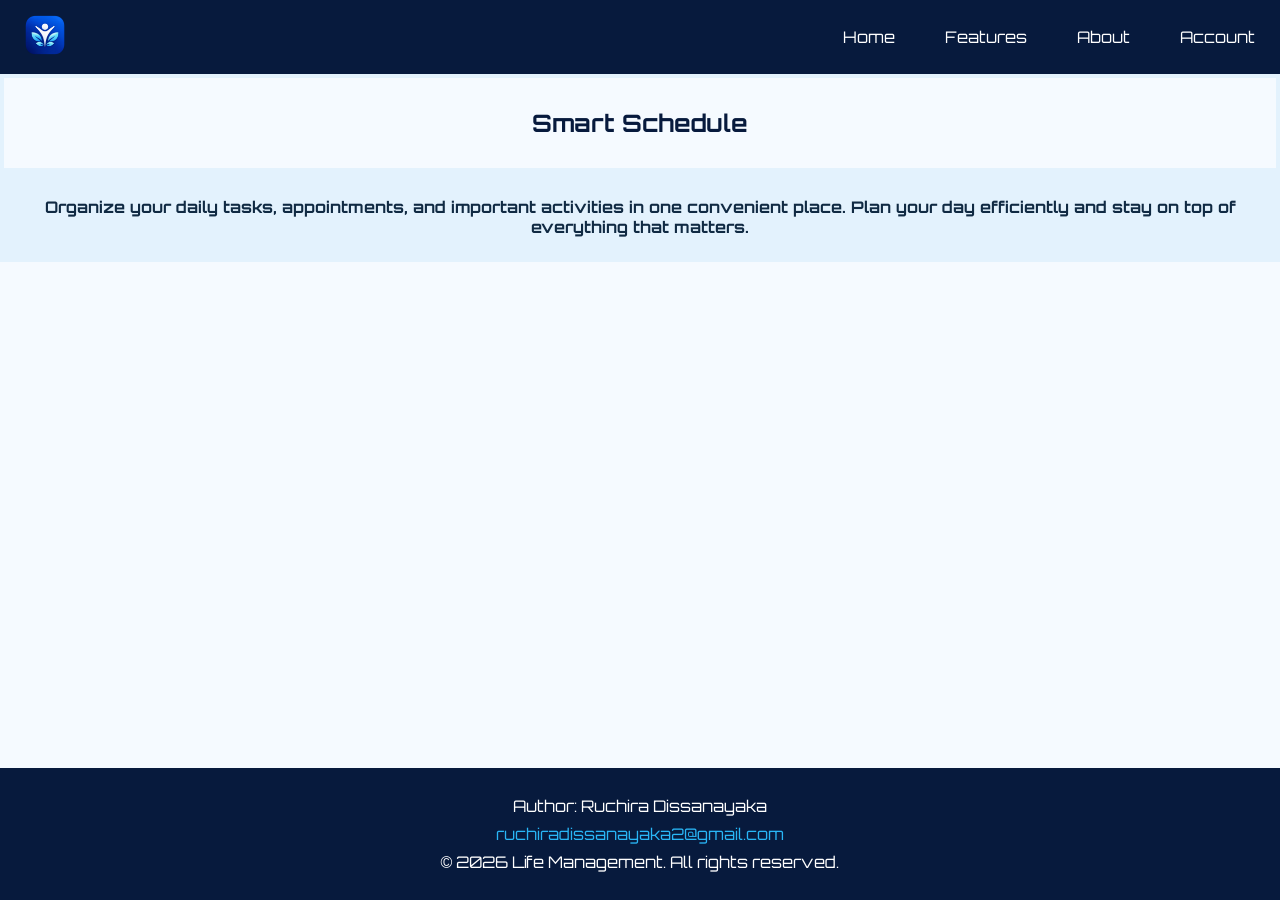
==== subHtml/schedule.html @ bd70980c "Add files via upload" ====
<!DOCTYPE html>
<html lang="en">

<head>
    <title>Life Management</title>

    <link rel="preconnect" href="https://fonts.googleapis.com">
    <link rel="preconnect" href="https://fonts.gstatic.com" crossorigin>

    <link
        href="https://fonts.googleapis.com/css2?family=Orbitron:wght@400..900&display=swap"
        rel="stylesheet"
    >

    <link rel="stylesheet" href="../styles.css">

    <link rel="icon" type="image/x-icon" href="images/logo.png">
</head>

<body>

    <!-- =========================
         NAVIGATION BAR
         ========================= -->

    <nav class="navigation-bar">

        <ul>

            <li>
                <img
                    class="logo-img"
                    alt="Life Management logo"
                    src="../images/logo.png"
                >
            </li>

            <li>
                <a href="#">Home</a>
            </li>

            <li>
                <a href="#">Features</a>
            </li>

            <li>
                <a href="#">About</a>
            </li>

            <li>
                <a href="#">Account</a>
            </li>

        </ul>

    </nav>

  <main>
     <!-- =========================
             SECTION 1 - WELCOME
             ========================= -->

        <section class="section-1">

            <h1>
                Smart Schedule
            </h1>

        </section>


        <!-- =========================
             SECTION 2 - DESCRIPTION
             ========================= -->

        <section class="section-2">

            <p>
                Organize your daily tasks, appointments, and important activities in one convenient place. Plan your day efficiently and stay on top of everything that matters.
            </p>

        </section>

    </main>


    <!-- =========================
         FOOTER
         ========================= -->

    <footer>

        <p>
            Author: Ruchira Dissanayaka
        </p>

        <p>
            <a href="mailto:ruchiradissanayaka2@gmail.com">
                ruchiradissanayaka2@gmail.com
            </a>
        </p>

        <p>
            &copy; 2026 Life Management. All rights reserved.
        </p>

    </footer>

</body>

</html>
---- styles.css ----
/* =========================
   COLOR PALETTE
   ========================= */

:root {

    --deep-navy: #071A3D;
    --navy-blue: #0B2D5C;
    --primary-blue: #1565C0;
    --bright-blue: #29B6F6;

    --light-blue: #E3F2FD;
    --very-light-blue: #F5FAFF;

    --white: #FFFFFF;
    --text-dark: #102A43;


    /* Section 4 palettes */

    --schedule-main: #1565C0;
    --schedule-light: #E3F2FD;

    --workout-main: #3949AB;
    --workout-light: #E8EAF6;

    --finance-main: #00838F;
    --finance-light: #E0F7FA;

    --habits-main: #2E7D32;
    --habits-light: #E8F5E9;

    --profile-main: #6A1B9A;
    --profile-light: #F3E5F5;
}


/* =========================
   GENERAL
   ========================= */

body {

    margin: 0;

    font-family: 'Orbitron', sans-serif;

    min-height: 100vh;

    display: flex;

    flex-direction: column;

    background: var(--very-light-blue);

    color: var(--text-dark);
}


main {
    flex: 1;
}


main p,
h1 {
    margin: 0;
}


/* =========================
   NAVIGATION BAR
   ========================= */

.navigation-bar {

    background: var(--deep-navy);
}


.navigation-bar ul {

    list-style-type: none;

    margin: 0;

    padding: 0;

    display: flex;

    align-items: center;

    justify-content: flex-end;
}


.navigation-bar li {

    padding: 15px 25px;

    color: var(--white);
}


.navigation-bar li:first-child {

    margin-right: auto;
}


.logo-img {

    width: 40px;

    height: 40px;

    object-fit: contain;
}


.navigation-bar a {

    color: var(--white);

    text-decoration: none;

    transition: 0.3s;
}


.navigation-bar a:hover {

    color: var(--bright-blue);
}


/* =========================
   SECTION 1 - WELCOME
   ========================= */

.section-1 {

    text-align: center;

    font-family: inherit;

    font-weight: bold;

    color: var(--deep-navy);

    background: var(--very-light-blue);

    border: 4px solid var(--light-blue);

    padding: 30px 15px;
}


/* =========================
   SECTION 2 - DESCRIPTION
   ========================= */

.section-2 {

    background: var(--light-blue);

    font-weight: bold;

    text-align: center;

    color: var(--text-dark);

    padding: 25px 15px;
}


/* =========================
   SECTION 3 - FEATURES
   ========================= */

.section-3 {

    background: var(--navy-blue);

    padding: 40px 15px;

    text-align: center;
}


.section-3 h2 {

    color: var(--white);

    margin-top: 0;

    margin-bottom: 30px;
}


/* Feature container */

.feature-container {

    display: flex;

    justify-content: center;

    align-items: flex-start;

    gap: 30px;

    flex-wrap: wrap;
}


/* Individual feature */

.feature {

    text-align: center;
}


/* Feature button */

.feature button {

    width: 250px;

    border: 2px solid var(--bright-blue);

    background: var(--deep-navy);

    border-radius: 15px;

    cursor: pointer;

    padding: 20px;

    transition: 0.3s;
}


/* Feature hover */

.feature button:hover {

    transform: translateY(-5px);

    background: var(--primary-blue);

    border-color: var(--white);

    box-shadow: 0 8px 20px rgba(0, 0, 0, 0.3);
}


/* Feature image */

.feature img {

    width: 200px;

    object-fit: contain;
}


/* Feature title */

.feature p {

    color: var(--white);

    font-weight: bold;

    margin-top: 10px;
}


/* =========================
   SECTION 4
   ========================= */

.section-4 {

    padding: 60px 30px;

    background: var(--very-light-blue);

    color: var(--text-dark);
}


/* Main Section 4 title */

.section-4-title {

    text-align: center;

    color: var(--deep-navy);

    margin-top: 0;

    margin-bottom: 60px;
}


/* =========================
   FEATURE ROW
   ========================= */

.section-4-container {

    display: flex;

    align-items: center;

    justify-content: center;

    gap: 80px;

    max-width: 1100px;

    margin: 0 auto 80px auto;

    padding: 35px;

    border-radius: 25px;

    box-sizing: border-box;

    transition: 0.3s;
}


/* =========================
   IMAGE
   ========================= */

.section-4-image {

    min-width: 300px;

    text-align: center;
}


.section-4-container img {

    width: 280px;

    height: 280px;

    object-fit: contain;
}


/* =========================
   DESCRIPTION
   ========================= */

.section-4-description {

    max-width: 500px;
}


.section-4-description h2 {

    margin-top: 0;

    margin-bottom: 20px;
}


.section-4-description p {

    line-height: 1.8;

    margin: 0;
}


/* =========================
   SCHEDULE
   ========================= */

.schedule-feature {

    background: var(--schedule-light);

    border-left: 8px solid var(--schedule-main);
}


.schedule-feature h2 {

    color: var(--schedule-main);
}


/* =========================
   WORKOUT
   ========================= */

.workout-feature {

    background: var(--workout-light);

    border-left: 8px solid var(--workout-main);
}


.workout-feature h2 {

    color: var(--workout-main);
}


/* =========================
   FINANCE
   ========================= */

.finance-feature {

    background: var(--finance-light);

    border-left: 8px solid var(--finance-main);
}


.finance-feature h2 {

    color: var(--finance-main);
}


/* =========================
   HABITS
   ========================= */

.habits-feature {

    background: var(--habits-light);

    border-left: 8px solid var(--habits-main);
}


.habits-feature h2 {

    color: var(--habits-main);
}


/* =========================
   PROFILE
   ========================= */

.profile-feature {

    background: var(--profile-light);

    border-left: 8px solid var(--profile-main);
}


.profile-feature h2 {

    color: var(--profile-main);
}


/* =========================
   SECTION 4 HOVER
   ========================= */

.section-4-container:hover {

    transform: translateY(-5px);

    box-shadow: 0 10px 25px rgba(0, 0, 0, 0.12);
}


/* =========================
   FOOTER
   ========================= */

footer {

    background: var(--deep-navy);

    color: var(--white);

    text-align: center;

    padding: 20px;
}


footer p {

    margin: 8px 0;
}


footer a {

    color: var(--bright-blue);

    text-decoration: none;

    transition: 0.3s;
}


footer a:hover {

    color: var(--white);

    text-decoration: underline;
}
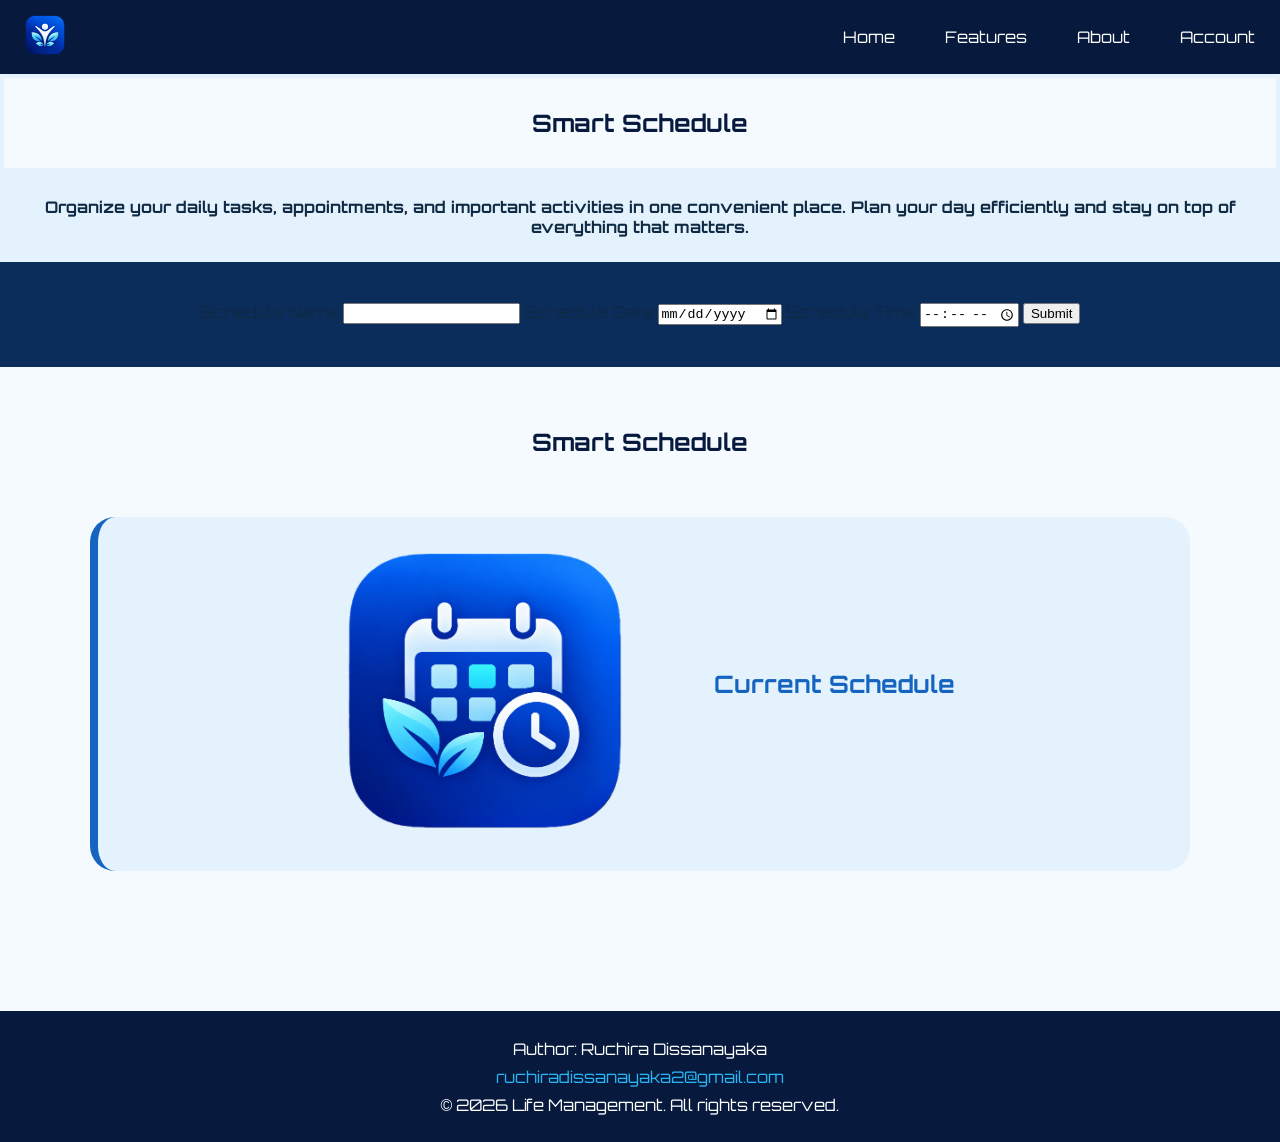
==== commit bbb3046a: "Update schedule.html" ====
--- a/subHtml/schedule.html
+++ b/subHtml/schedule.html
@@ -81,6 +81,65 @@
 
         </section>
 
+        <!-- =========================
+             SECTION 3 - Features
+             ========================= -->
+
+        <section class="section-3">
+            <div class="schedule-container">
+            <label>Schedule Name</label>
+            <input id="schedule-name" type="text">
+            <label>Schedule Date</label>
+            <input id="schedule-date" type="date">
+            <label>Schedule Time</label>
+            <input id="schedule-time" type="time">
+            <button onclick="Display_Schedule()" class="feature">Submit</button>
+            </div>
+        </section>
+
+        <section class="section-4">
+
+            <h2 class="section-4-title">
+                Smart Schedule
+            </h2>
+
+
+            <!-- Schedule -->
+
+            <div class="section-4-container schedule-feature">
+
+                <div class="section-4-image">
+                    <img
+                        src="../images/schedule.png"
+                        alt="Schedule"
+                    >
+                </div>
+
+                <div class="section-4-description">
+
+                    <h2>Current Schedule</h2>
+
+                    <p id="name"></p>
+                    <p id="date"></p>
+                    <p id="time"></p>
+
+                </div>
+
+            </div>
+
+            <script>
+                function Display_Schedule(){
+                    let name = document.getElementById("schedule-name").value;
+                    let date = document.getElementById("schedule-date").value;
+                    let time = document.getElementById("schedule-time").value;
+
+                    document.getElementById("name").textContent = name;
+                    document.getElementById("date").textContent = date;
+                    document.getElementById("time").textContent = time;
+                }
+            </script>
+        </section>
+
     </main>
 
 
@@ -108,4 +167,4 @@
 
 </body>
 
-</html>+</html>
